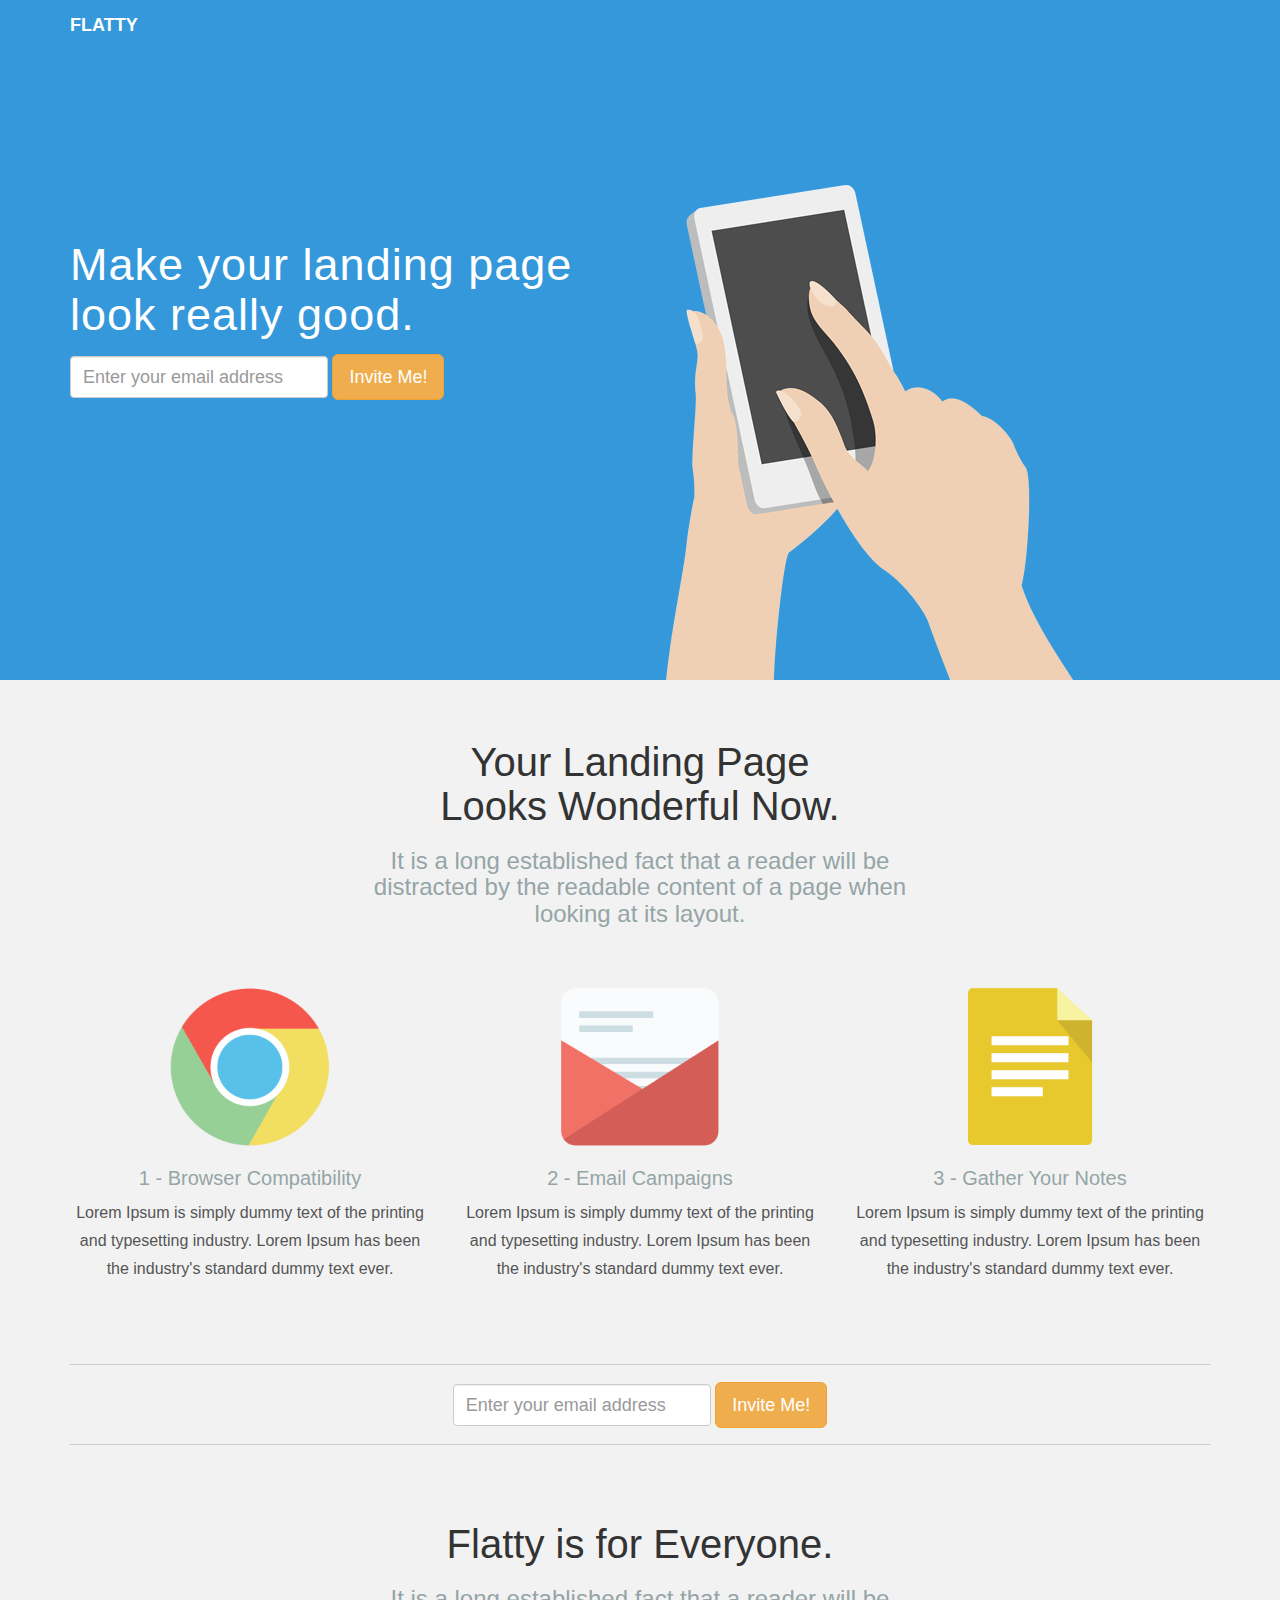
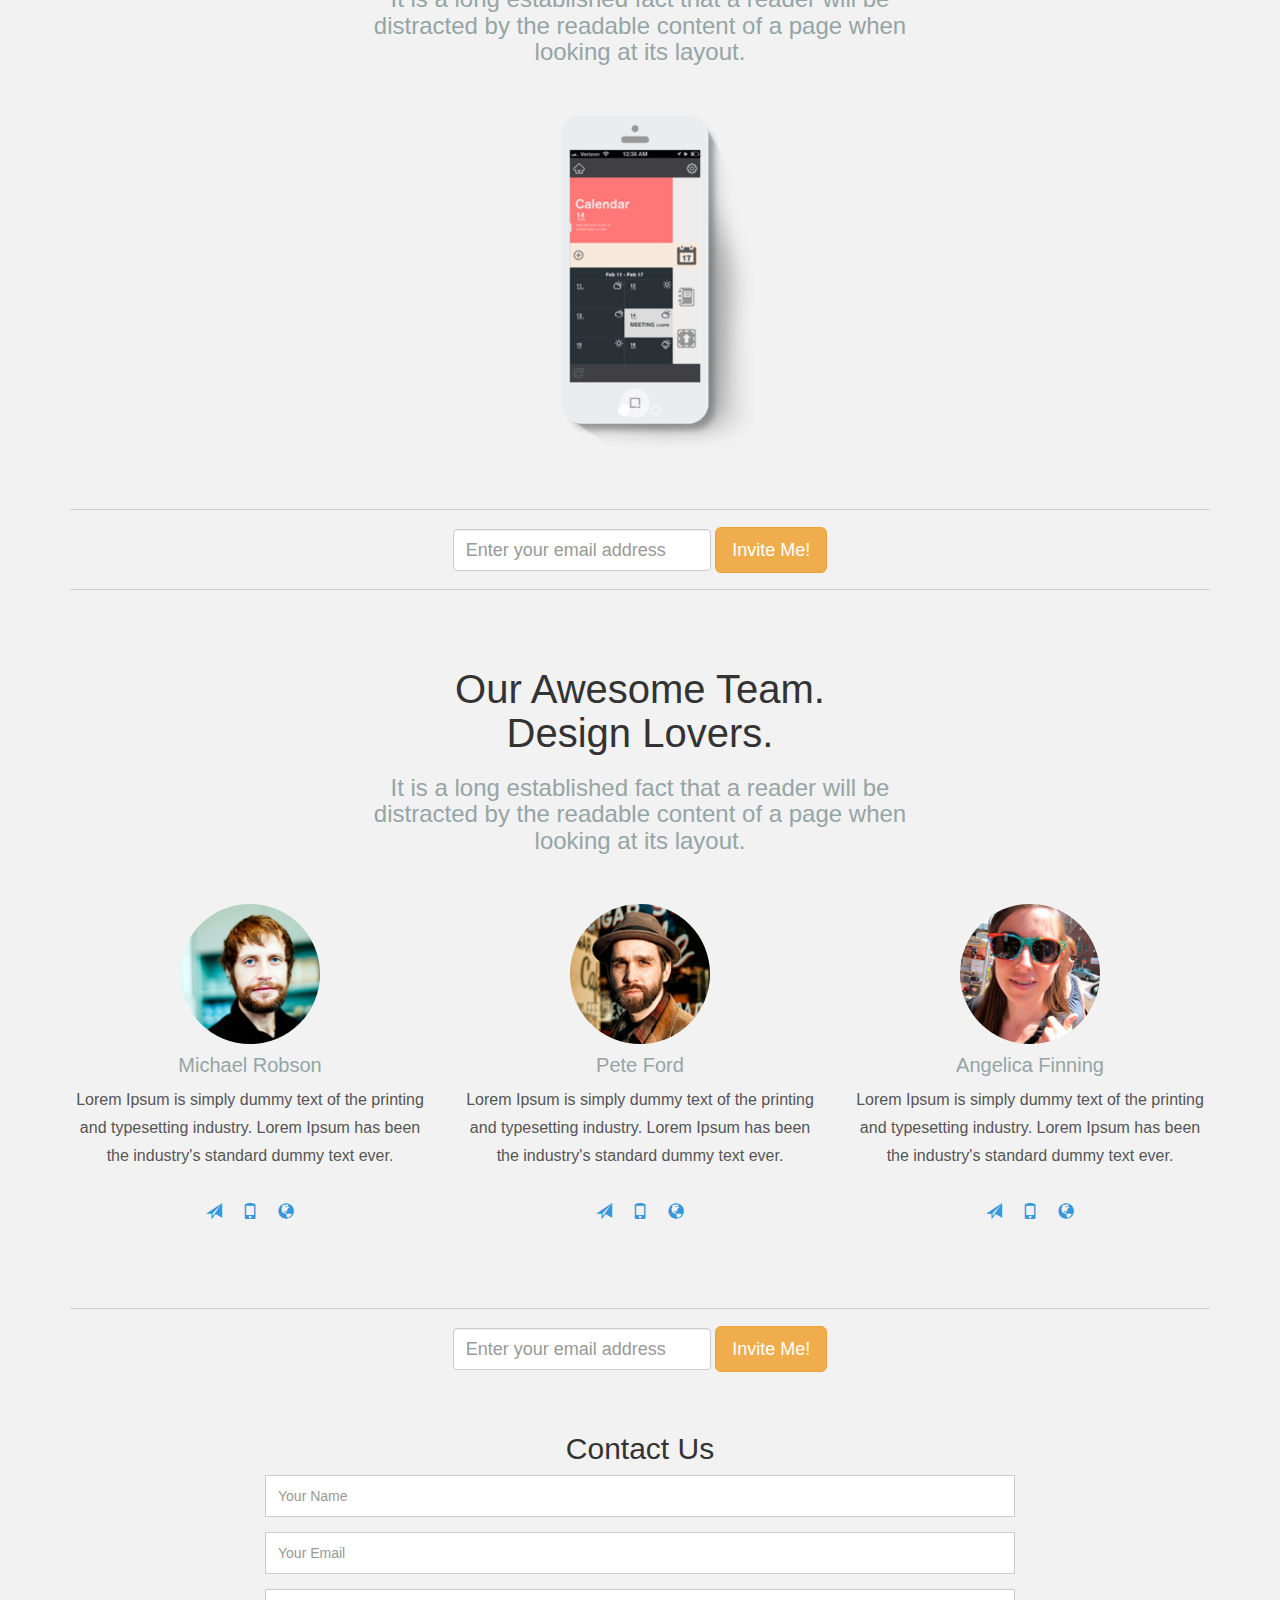
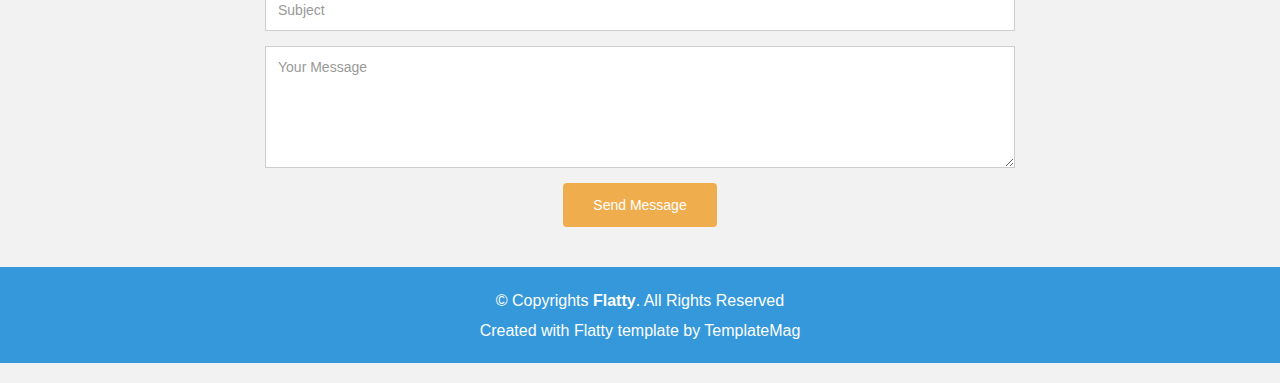
==== index.html @ fb1e1006 "Se agrega el sitio" ====
<!DOCTYPE html>
<html lang="en">
<head>
  <meta charset="utf-8">
  <title>Aprende</title>
  <meta content="width=device-width, initial-scale=1.0" name="viewport">
  <meta content="" name="keywords">
  <meta content="" name="description">

  <!-- Favicons -->
  <link href="img/favicon.png" rel="icon">
  <link href="img/apple-touch-icon.png" rel="apple-touch-icon">

  <!-- Google Fonts -->
  <link href="https://fonts.googleapis.com/css?family=Open+Sans:300,300i,400,400i,700,700i|Montserrat:300,400,500,700" rel="stylesheet">

  <!-- Bootstrap CSS File -->
  <link href="lib/bootstrap/css/bootstrap.min.css" rel="stylesheet">

  <!-- Libraries CSS Files -->
  <link href="lib/font-awesome/css/font-awesome.min.css" rel="stylesheet">

  <!-- Main Stylesheet File -->
  <link href="css/style.css" rel="stylesheet">

  <!-- =======================================================
    Template Name: Flatty
    Template URL: https://templatemag.com/flatty-bootstrap-app-landing-page-template/
    Author: TemplateMag.com
    License: https://templatemag.com/license/
  ======================================================= -->
</head>

<body>

  <!-- Fixed navbar -->
  <div class="navbar navbar-default navbar-fixed-top">
    <div class="container">
      <div class="navbar-header">
        <a class="navbar-brand" href="#"><b>FLATTY</b></a>
      </div>
      <!--/.nav-collapse -->
    </div>
  </div>

  <div id="headerwrap">
    <div class="container">
      <div class="row">
        <div class="col-lg-6">
          <h1>Make your landing page<br/>
					look really good.</h1>
          <form class="form-inline" role="form">
            <div class="form-group">
              <input type="email" class="form-control" id="exampleInputEmail1" placeholder="Enter your email address">
            </div>
            <button type="submit" class="btn btn-warning btn-lg">Invite Me!</button>
          </form>
        </div>
        <!-- /col-lg-6 -->
        <div class="col-lg-6">
          <img class="img-responsive" src="img/ipad-hand.png" alt="">
        </div>
        <!-- /col-lg-6 -->

      </div>
      <!-- /row -->
    </div>
    <!-- /container -->
  </div>
  <!-- /headerwrap -->


  <div class="container">
    <div class="row mt centered">
      <div class="col-lg-6 col-lg-offset-3">
        <h1>Your Landing Page<br/>Looks Wonderful Now.</h1>
        <h3>It is a long established fact that a reader will be distracted by the readable content of a page when looking at its layout.</h3>
      </div>
    </div>
    <!-- /row -->

    <div class="row mt centered">
      <div class="col-lg-4">
        <img src="img/ser01.png" width="180" alt="">
        <h4>1 - Browser Compatibility</h4>
        <p>Lorem Ipsum is simply dummy text of the printing and typesetting industry. Lorem Ipsum has been the industry's standard dummy text ever.</p>
      </div>
      <!--/col-lg-4 -->

      <div class="col-lg-4">
        <img src="img/ser02.png" width="180" alt="">
        <h4>2 - Email Campaigns</h4>
        <p>Lorem Ipsum is simply dummy text of the printing and typesetting industry. Lorem Ipsum has been the industry's standard dummy text ever.</p>

      </div>
      <!--/col-lg-4 -->

      <div class="col-lg-4">
        <img src="img/ser03.png" width="180" alt="">
        <h4>3 - Gather Your Notes</h4>
        <p>Lorem Ipsum is simply dummy text of the printing and typesetting industry. Lorem Ipsum has been the industry's standard dummy text ever.</p>

      </div>
      <!--/col-lg-4 -->
    </div>
    <!-- /row -->
  </div>
  <!-- /container -->

  <div class="container">
    <hr>
    <div class="row centered">
      <div class="col-lg-6 col-lg-offset-3">
        <form class="form-inline" role="form">
          <div class="form-group">
            <input type="email" class="form-control" id="exampleInputEmail1" placeholder="Enter your email address">
          </div>
          <button type="submit" class="btn btn-warning btn-lg">Invite Me!</button>
        </form>
      </div>
      <div class="col-lg-3"></div>
    </div>
    <!-- /row -->
    <hr>
  </div>
  <!-- /container -->

  <div class="container">
    <div class="row mt centered">
      <div class="col-lg-6 col-lg-offset-3">
        <h1>Flatty is for Everyone.</h1>
        <h3>It is a long established fact that a reader will be distracted by the readable content of a page when looking at its layout.</h3>
      </div>
    </div>
    <!-- /row -->

    <div class="row mt centered">
      <div class="col-lg-6 col-lg-offset-3">
        <div id="carousel-example-generic" class="carousel slide" data-ride="carousel">
          <!-- Indicators -->
          <ol class="carousel-indicators">
            <li data-target="#carousel-example-generic" data-slide-to="0" class="active"></li>
            <li data-target="#carousel-example-generic" data-slide-to="1"></li>
            <li data-target="#carousel-example-generic" data-slide-to="2"></li>
          </ol>

          <!-- Wrapper for slides -->
          <div class="carousel-inner">
            <div class="item active">
              <img src="img/p01.png" alt="">
            </div>
            <div class="item">
              <img src="img/p02.png" alt="">
            </div>
            <div class="item">
              <img src="img/p03.png" alt="">
            </div>
          </div>
        </div>
      </div>
      <!-- /col-lg-8 -->
    </div>
    <!-- /row -->
  </div>

  <div class="container">
    <hr>
    <div class="row centered">
      <div class="col-lg-6 col-lg-offset-3">
        <form class="form-inline" role="form">
          <div class="form-group">
            <input type="email" class="form-control" id="exampleInputEmail1" placeholder="Enter your email address">
          </div>
          <button type="submit" class="btn btn-warning btn-lg">Invite Me!</button>
        </form>
      </div>
      <div class="col-lg-3"></div>
    </div>
    <!-- /row -->
    <hr>
  </div>
  <!-- /container -->

  <div class="container">
    <div class="row mt centered">
      <div class="col-lg-6 col-lg-offset-3">
        <h1>Our Awesome Team.<br/>Design Lovers.</h1>
        <h3>It is a long established fact that a reader will be distracted by the readable content of a page when looking at its layout.</h3>
      </div>
    </div>
    <!-- /row -->

    <div class="row mt centered">
      <div class="col-lg-4">
        <img class="img-circle" src="img/pic1.jpg" width="140" alt="">
        <h4>Michael Robson</h4>
        <p>Lorem Ipsum is simply dummy text of the printing and typesetting industry. Lorem Ipsum has been the industry's standard dummy text ever.</p>
        <p><i class="glyphicon glyphicon-send"></i> <i class="glyphicon glyphicon-phone"></i> <i class="glyphicon glyphicon-globe"></i></p>
      </div>
      <!--/col-lg-4 -->

      <div class="col-lg-4">
        <img class="img-circle" src="img/pic2.jpg" width="140" alt="">
        <h4>Pete Ford</h4>
        <p>Lorem Ipsum is simply dummy text of the printing and typesetting industry. Lorem Ipsum has been the industry's standard dummy text ever.</p>
        <p><i class="glyphicon glyphicon-send"></i> <i class="glyphicon glyphicon-phone"></i> <i class="glyphicon glyphicon-globe"></i></p>
      </div>
      <!--/col-lg-4 -->

      <div class="col-lg-4">
        <img class="img-circle" src="img/pic3.jpg" width="140" alt="">
        <h4>Angelica Finning</h4>
        <p>Lorem Ipsum is simply dummy text of the printing and typesetting industry. Lorem Ipsum has been the industry's standard dummy text ever.</p>
        <p><i class="glyphicon glyphicon-send"></i> <i class="glyphicon glyphicon-phone"></i> <i class="glyphicon glyphicon-globe"></i></p>
      </div>
      <!--/col-lg-4 -->
    </div>
    <!-- /row -->
  </div>
  <!-- /container -->

  <div class="container">
    <hr>
    <div class="row centered">
      <div class="col-lg-6 col-lg-offset-3">
        <form class="form-inline" role="form">
          <div class="form-group">
            <input type="email" class="form-control" id="exampleInputEmail1" placeholder="Enter your email address">
          </div>
          <button type="submit" class="btn btn-warning btn-lg">Invite Me!</button>
        </form>
      </div>
      <div class="col-lg-3"></div>
    </div>
    <!-- /row -->
  </div>
  <!-- /container -->


  <div id="contact">
    <div class="container">
      <div class="row">
        <div class="col-md-8 col-md-offset-2">
          <h2 class="centered">Contact Us</h2>
          <form class="contact-form php-mail-form" role="form" action="contactform/contactform.php" method="POST">

            <div class="form-group">
              <input type="name" name="name" class="form-control" id="contact-name" placeholder="Your Name" data-rule="minlen:4" data-msg="Please enter at least 4 chars" >
              <div class="validate"></div>
            </div>
            <div class="form-group">
              <input type="email" name="email" class="form-control" id="contact-email" placeholder="Your Email" data-rule="email" data-msg="Please enter a valid email">
              <div class="validate"></div>
            </div>
            <div class="form-group">
              <input type="text" name="subject" class="form-control" id="contact-subject" placeholder="Subject" data-rule="minlen:4" data-msg="Please enter at least 8 chars of subject">
              <div class="validate"></div>
            </div>

            <div class="form-group">
              <textarea class="form-control" name="message" id="contact-message" placeholder="Your Message" rows="5" data-rule="required" data-msg="Please write something for us"></textarea>
              <div class="validate"></div>
            </div>

            <div class="loading"><img src="lib/php-mail-form/loading.gif"></div>
            <div class="error-message"></div>
            <div class="sent-message">Your message has been sent. Thank you!</div>

            <div class="form-send">
              <button type="submit" class="btn btn-large">Send Message</button>
            </div>

          </form>

        </div>
      </div>
    </div>
  </div>
  <!-- / contact -->

  <div id="copyrights">
    <div class="container">
      <p>
        &copy; Copyrights <strong>Flatty</strong>. All Rights Reserved
      </p>
      <div class="credits">
        <!--
          You are NOT allowed to delete the credit link to TemplateMag with free version.
          You can delete the credit link only if you bought the pro version.
          Buy the pro version with working PHP/AJAX contact form: https://templatemag.com/flatty-bootstrap-app-landing-page-template/
          Licensing information: https://templatemag.com/license/
        -->
        Created with Flatty template by <a href="https://templatemag.com/">TemplateMag</a>
      </div>
    </div>
  </div>
  <!-- / copyrights -->

  <!-- JavaScript Libraries -->
  <script src="lib/jquery/jquery.min.js"></script>
  <script src="lib/bootstrap/js/bootstrap.min.js"></script>
  <script src="lib/php-mail-form/validate.js"></script>
  <script src="lib/easing/easing.min.js"></script>

  <!-- Template Main Javascript File -->
  <script src="js/main.js"></script>

</body>
</html>
---- css/style.css ----
/**
* Template Name: Flatty
* Template URL: https://templatemag.com/flatty-bootstrap-app-landing-page-template/
* Author: TemplateMag.com
* License: https://templatemag.com/license/
*/

body {
  background-color: #f2f2f2;
  font-family: 'Lato', sans-serif;
  font-weight: 300;
  font-size: 16px;
  color: #555;
  -webkit-font-smoothing: antialiased;
  -webkit-overflow-scrolling: touch;
}

/* Titles */

h1, h2, h3, h4, h5, h6 {
  font-family: 'Lato', sans-serif;
  font-weight: 300;
  color: #333;
}

h1 {
  font-size: 40px;
}

h3 {
  color: #95a5a6;
  font-weight: 400;
}

h4 {
  color: #95a5a6;
  font-weight: 400;
  font-size: 20px;
}

/* Paragraph & Typographic */

p {
  line-height: 28px;
  margin-bottom: 25px;
  font-size: 16px;
}

.centered {
  text-align: center;
}

/* Links */

a {
  color: #3498db;
  word-wrap: break-word;
  -webkit-transition: color 0.1s ease-in, background 0.1s ease-in;
  -moz-transition: color 0.1s ease-in, background 0.1s ease-in;
  -ms-transition: color 0.1s ease-in, background 0.1s ease-in;
  -o-transition: color 0.1s ease-in, background 0.1s ease-in;
  transition: color 0.1s ease-in, background 0.1s ease-in;
}

a:hover, a:focus {
  color: #7b7b7b;
  text-decoration: none;
  outline: 0;
}

a:before, a:after {
  -webkit-transition: color 0.1s ease-in, background 0.1s ease-in;
  -moz-transition: color 0.1s ease-in, background 0.1s ease-in;
  -ms-transition: color 0.1s ease-in, background 0.1s ease-in;
  -o-transition: color 0.1s ease-in, background 0.1s ease-in;
  transition: color 0.1s ease-in, background 0.1s ease-in;
}

hr {
  display: block;
  height: 1px;
  border: 0;
  border-top: 1px solid #ccc;
  margin: 1em 0;
  padding: 0;
}

.navbar-default {
  background-color: #3498db;
  border-color: transparent;
}

.navbar-default .navbar-brand {
  color: white;
}

.navbar-default .navbar-nav>li>a {
  color: white;
}

.navbar-toggle {
  background: #fff;
}

/* Helpers */

.mt {
  margin-top: 40px;
  margin-bottom: 40px;
}

.form-control {
  height: 42px;
  font-size: 18px;
  width: 280px;
}

i {
  margin: 8px;
  color: #3498db;
}

/* HeaderWrap */

#headerwrap {
  /* background: url(../img/bg01.jpg) no-repeat center top; */
  background-color: #3498db;
  margin-top: -20px;
  padding-top: 200px;
  background-attachment: relative;
  background-position: center center;
  min-height: 650px;
  width: 100%;
  -webkit-background-size: 100%;
  -moz-background-size: 100%;
  -o-background-size: 100%;
  background-size: 100%;
  -webkit-background-size: cover;
  -moz-background-size: cover;
  -o-background-size: cover;
  background-size: cover;
}

#headerwrap h1 {
  margin-top: 60px;
  margin-bottom: 15px;
  color: white;
  font-size: 45px;
  font-weight: 300;
  letter-spacing: 1px;
}

@media (max-width: 768px) {
  #headerwrap {
    padding-top: 100px;
  }

  #headerwrap h1 {
    margin-top: 10px;
    font-size: 36px;
  }
}
/* Contact Form */

#contact {
  padding: 40px 0;
}

.contact-form {}

.contact-form label {
  color: #999;
}

.contact-form input, .contact-form textarea {
  padding: 10px 12px;
  border-radius: 0;
  box-shadow: none;
  font-size: 14px;
  height: auto;
  width: 100%;
}

.contact-form .form-send {
  text-align: center;
}

.contact-form .form-send button {
  background: #f0ad4e;
  border: 0;
  padding: 12px 30px;
  color: #fff;
  transition: 0.4s;
  cursor: pointer;
}

.contact-form .form-send button:hover {
  background: #fabf6b;
}

.contact-form .validate {
  display: none;
  color: red;
  margin: 0 0 15px 0;
  font-weight: 400;
  font-size: 13px;
}

.contact-form .loading {
  display: none;
  color: #555;
  background: #fff;
  text-align: center;
  padding: 15px;
  margin: 15px 0;
}

.contact-form .error-message {
  display: none;
  color: #fff;
  background: #ed3c0d;
  text-align: center;
  padding: 15px;
  font-weight: 600;
  margin: 15px 0;
}

.contact-form .sent-message {
  display: none;
  color: #fff;
  background: #18d26e;
  text-align: center;
  padding: 15px;
  font-weight: 600;
  margin: 15px 0;
}

/* Copyrights */

#copyrights {
  background: #3498db;
  padding: 20px 0;
  text-align: center;
}

#copyrights p {
  margin-bottom: 5px;
  color: #fff;
}

#copyrights a {
  color: #fff;
}

.credits {
  color: #fff;
}
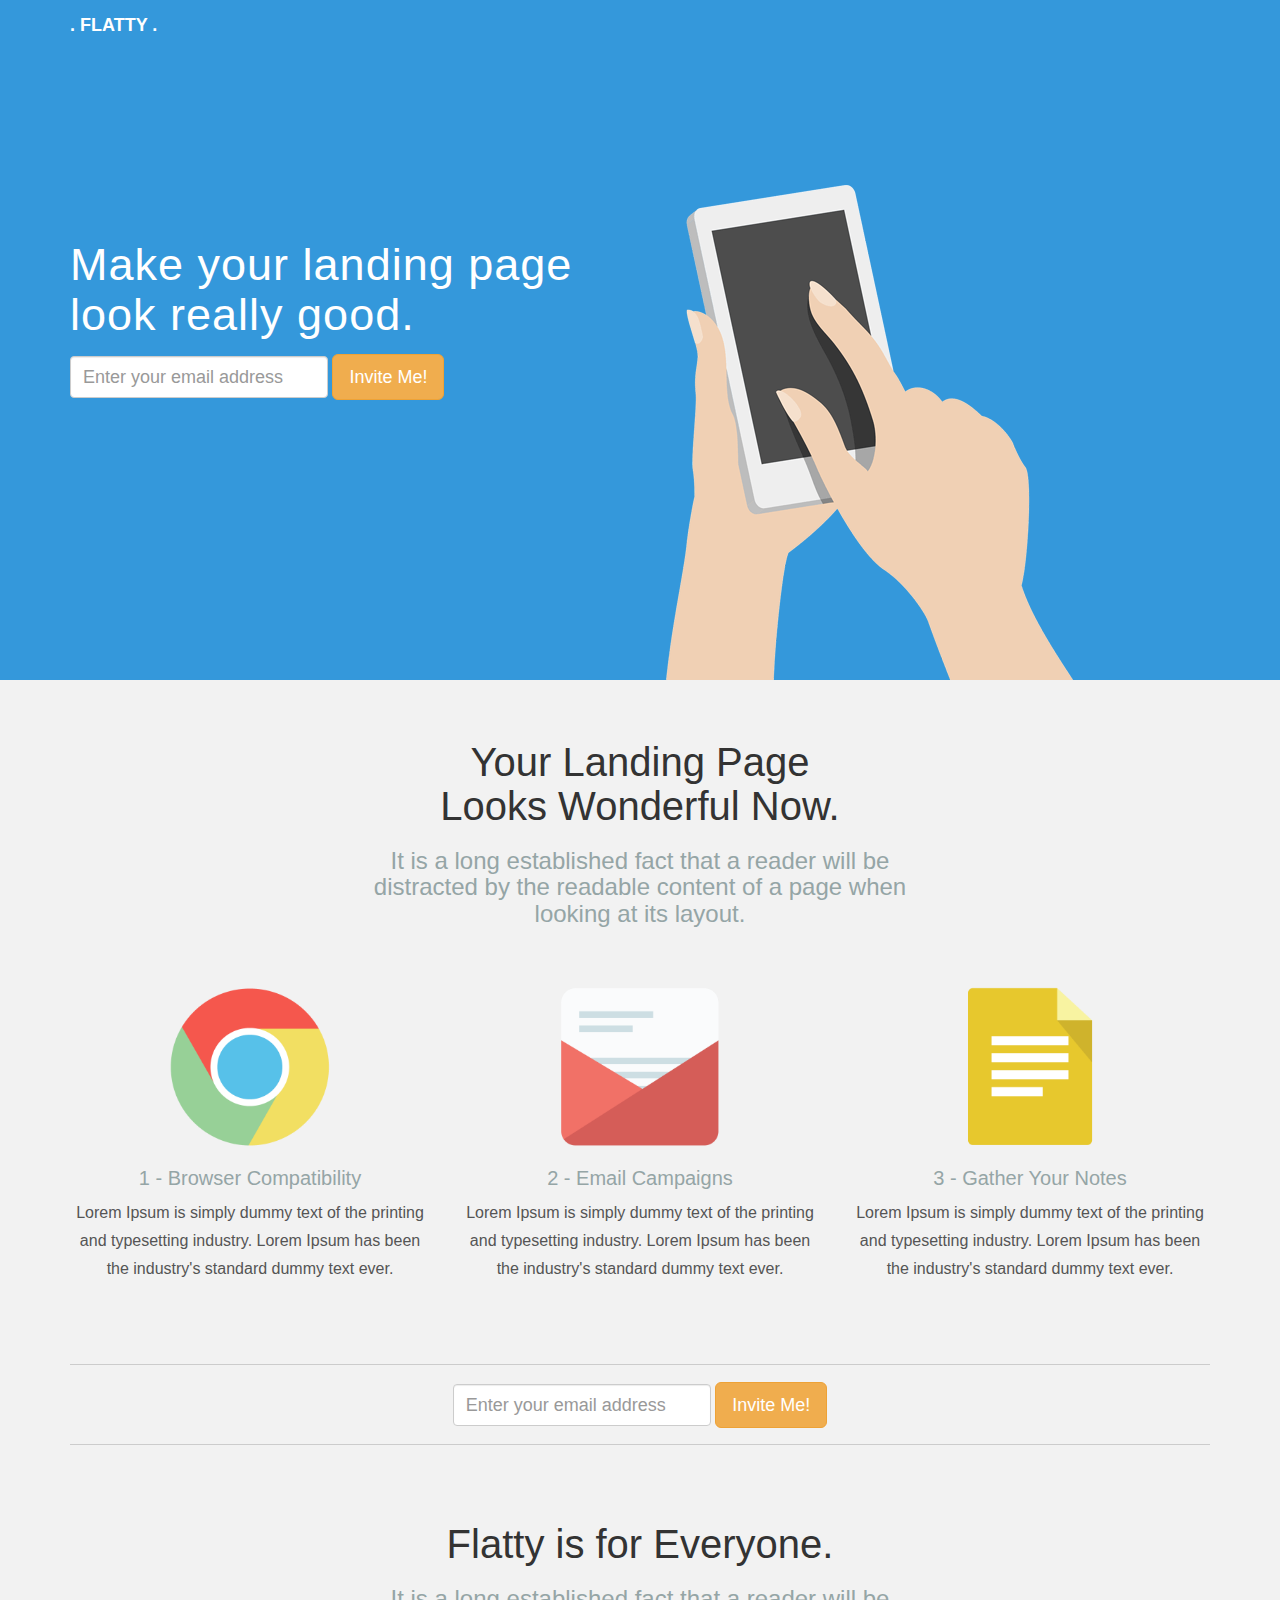
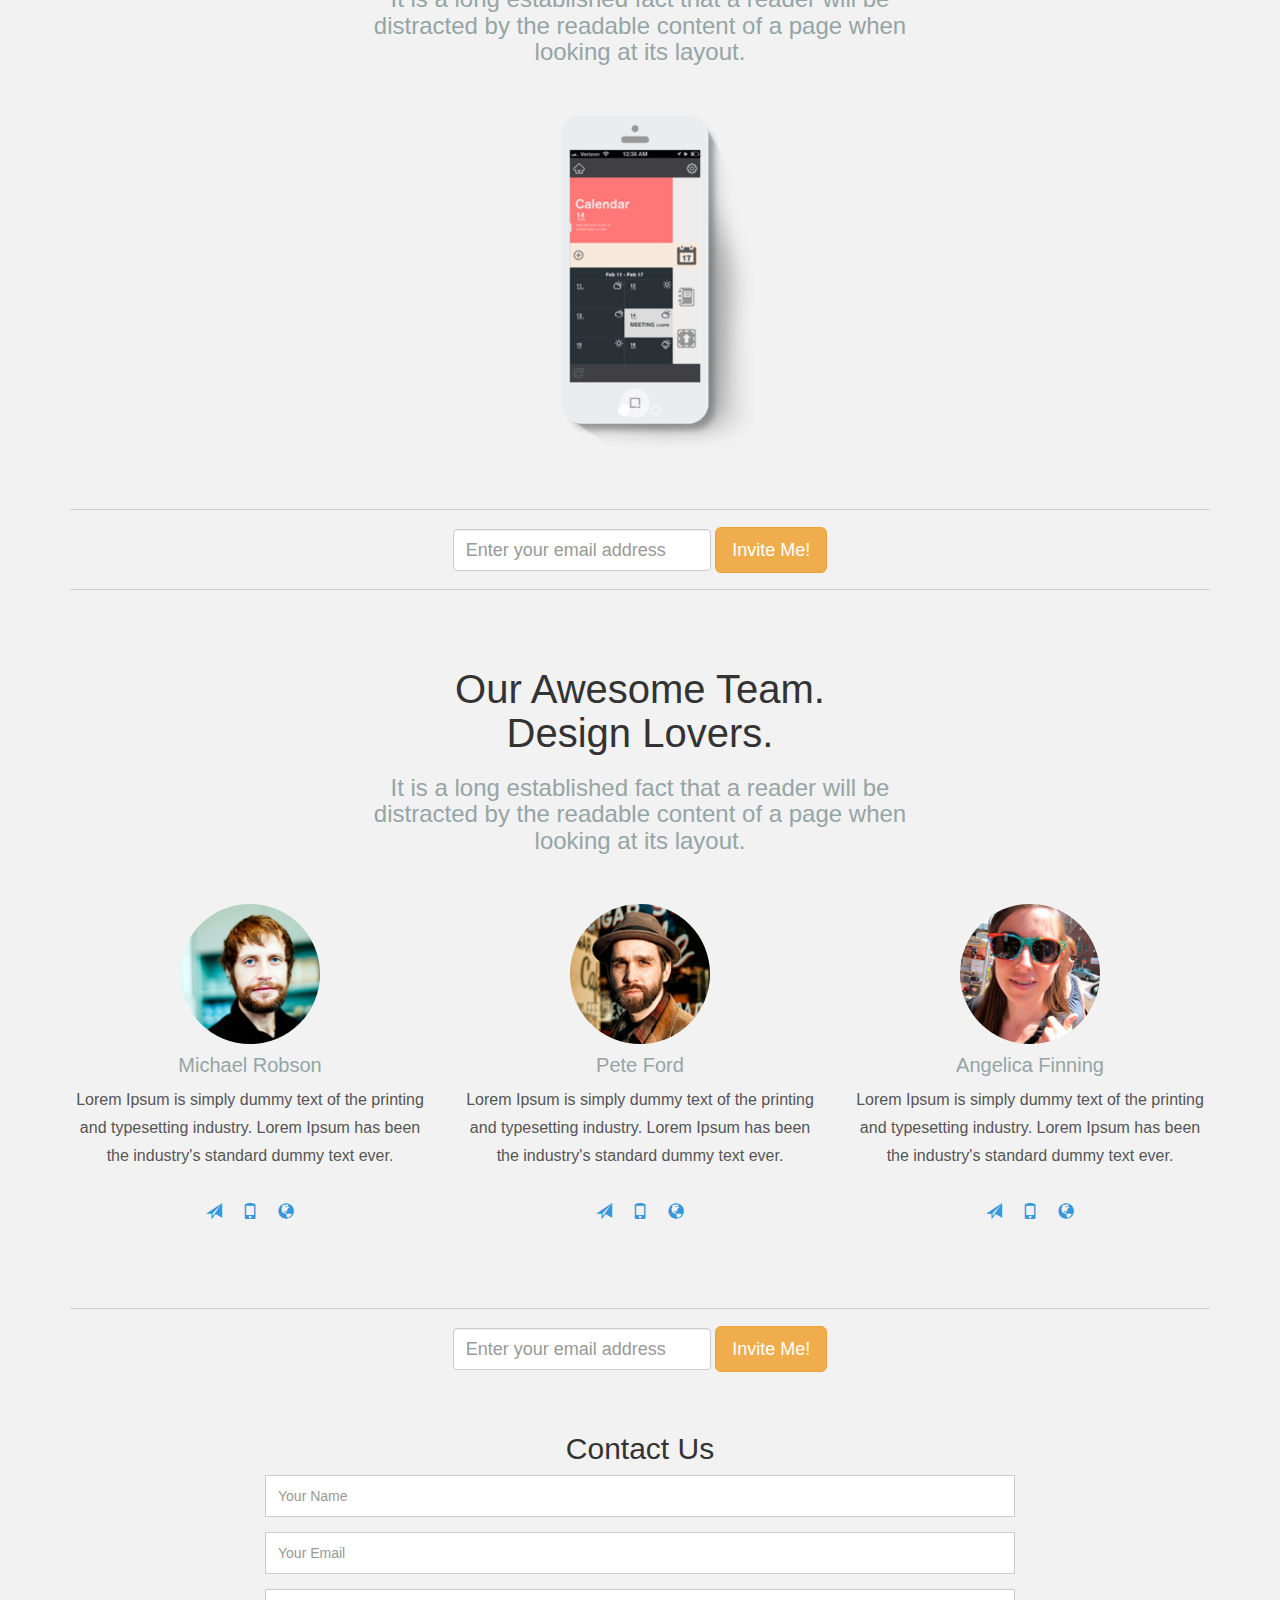
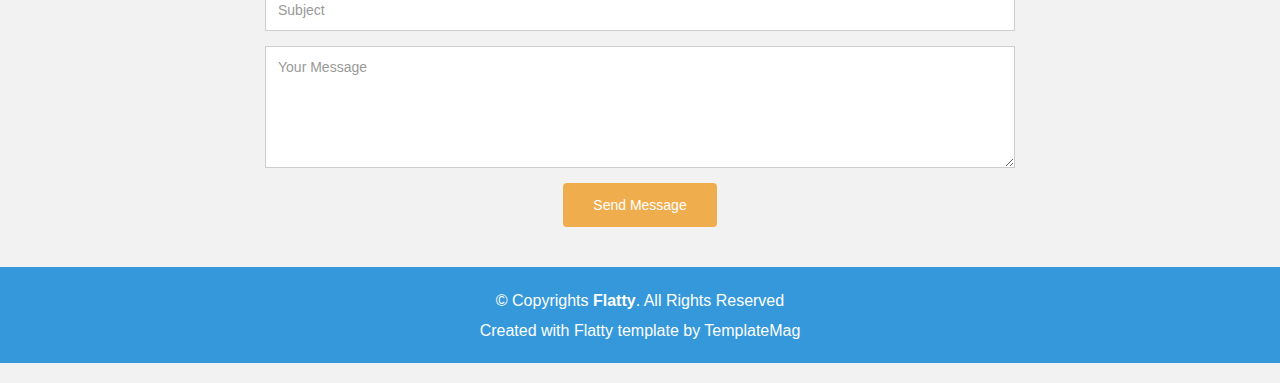
==== commit 4d1ed1c5: "Se agrega validacion" ====
--- a/index.html
+++ b/index.html
@@ -2,7 +2,7 @@
 <html lang="en">
 <head>
   <meta charset="utf-8">
-  <title>Aprende</title>
+  <title>FLATTY</title>
   <meta content="width=device-width, initial-scale=1.0" name="viewport">
   <meta content="" name="keywords">
   <meta content="" name="description">
@@ -18,8 +18,8 @@
   <link href="lib/bootstrap/css/bootstrap.min.css" rel="stylesheet">
 
   <!-- Libraries CSS Files -->
-  <link href="lib/font-awesome/css/font-awesome.min.css" rel="stylesheet">
-
+<link rel="stylesheet" href="https://use.fontawesome.com/releases/v5.5.0/css/all.css" integrity="sha384-B4dIYHKNBt8Bc12p+WXckhzcICo0wtJAoU8YZTY5qE0Id1GSseTk6S+L3BlXeVIU"
+  crossorigin="anonymous">
   <!-- Main Stylesheet File -->
   <link href="css/style.css" rel="stylesheet">
 
@@ -37,7 +37,7 @@
   <div class="navbar navbar-default navbar-fixed-top">
     <div class="container">
       <div class="navbar-header">
-        <a class="navbar-brand" href="#"><b>FLATTY</b></a>
+        <a class="navbar-brand" href="#"><b>. FLATTY .</b></a>
       </div>
       <!--/.nav-collapse -->
     </div>
@@ -49,9 +49,9 @@
         <div class="col-lg-6">
           <h1>Make your landing page<br/>
 					look really good.</h1>
-          <form class="form-inline" role="form">
-            <div class="form-group">
-              <input type="email" class="form-control" id="exampleInputEmail1" placeholder="Enter your email address">
+          <form class="form-inline" role="form" method="POST" action="https://us-central1-devfestcancun.cloudfunctions.net/suscriptor">
+            <div class="form-group">
+              <input type="email" name="email" class="form-control" id="exampleInputEmail1" placeholder="Enter your email address">
             </div>
             <button type="submit" class="btn btn-warning btn-lg">Invite Me!</button>
           </form>
@@ -242,7 +242,7 @@
       <div class="row">
         <div class="col-md-8 col-md-offset-2">
           <h2 class="centered">Contact Us</h2>
-          <form class="contact-form php-mail-form" role="form" action="contactform/contactform.php" method="POST">
+          <form class="contact-form php-mail-form" role="form" action="https://us-central1-devfestcancun.cloudfunctions.net/correo" method="POST">
 
             <div class="form-group">
               <input type="name" name="name" class="form-control" id="contact-name" placeholder="Your Name" data-rule="minlen:4" data-msg="Please enter at least 4 chars" >
@@ -299,7 +299,7 @@
   <!-- JavaScript Libraries -->
   <script src="lib/jquery/jquery.min.js"></script>
   <script src="lib/bootstrap/js/bootstrap.min.js"></script>
-  <script src="lib/php-mail-form/validate.js"></script>
+  <script src="lib/php-mail-form/validate.js?x=4"></script>
   <script src="lib/easing/easing.min.js"></script>
 
   <!-- Template Main Javascript File -->
